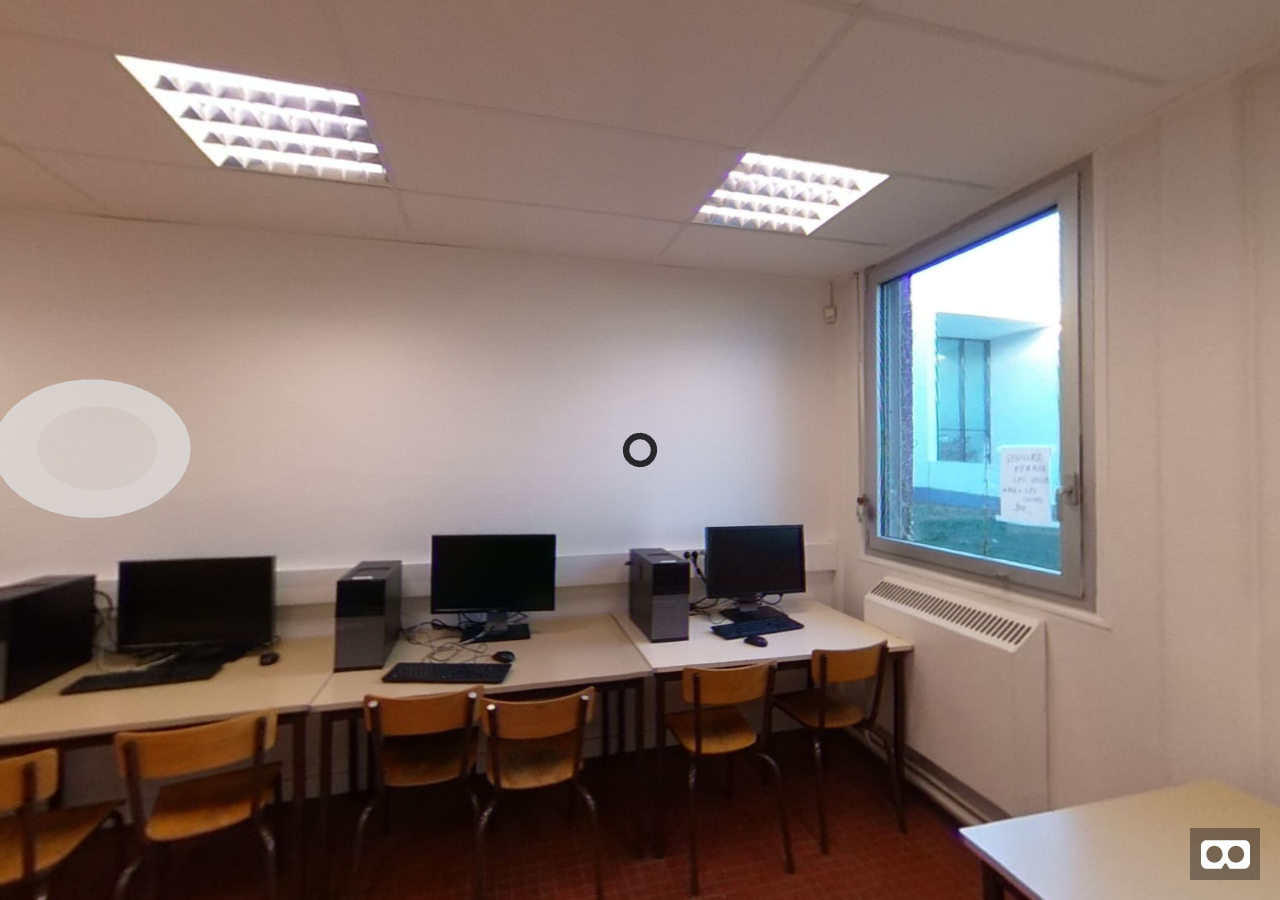
==== AframeTourCreator/visite/download/index.html @ 844b749a "merge ok" ====
<html class="a-html"><head>
	<meta charset="utf-8">
	<title>Visite</title>
    <script src="latotale.js"></script>
    <script src="360tour.js"></script>   
</head>
<body class="a-body">
	<a-scene class="fullscreen" inspector="" keyboard-shortcuts="" screenshot="" vr-mode-ui="">
		<a-assets>
			<script id="template" type="text/html">
				<a-entity 
				template="src: #templateArrow"
				rotation="${childrotation}"
				material="color: #5a92ae"
				move="on: click; target: ${target}"
				animation__scale="property: scale; from: 1 1 1; to: 1.25 1.25 2; loop: true; dur: 1250; dir: alternate; startEvents: mouseenter; pauseEvents: mouseleave"
				animation__scaleReturn="property: scale; to: 1 1 1; dur: 500; easing: easeOutElastic; startEvents: mouseleave"
				>
				</a-entity>
			</script>
			<script id="templateArrow" type="text/html">
				<a-entity scale="0.5 0.5 0.5""
					>
					<a-entity
						geometry="primitive: cylinder; radius: 0.5; height: 2"
						material="transparent: true; opacity: 0.6; color: white"
						rotation="90 0 0"
					>
					</a-entity>
					<a-entity
						geometry="primitive: cone; height: 2"
						material="transparent: true; opacity: 0.75; color: white"
						position="0 0 -2"
						rotation="-90 0 0"
					>
					</a-entity>
				</a-entity>
			</script>
			<script id="templateMap" type="text/html">
				<a-entity 
				geometry="primitive: plane; height: 1; width: 1" 
				material="color: #202020"
				move="on: click; target: ${target}"
				look-at="#camera"
				text="align: center; wrapCount: 10; value: ${target}"
			    animation__scale="property: scale; from: 1 1 1; to: 1.5 1.5 1; dur: 750; dir: alternate; easing: easeInOutElastic; startEvents: mouseenter; pauseEvents: mouseleave"animation__scaleReturn="property: scale; to: 1 1 1; dur: 500; easing: easeOutElastic; startEvents: mouseleave"
				>
				</a-entity>
			</script>
			<script id="templateMapIcon" type="text/html">
				<a-entity
					display-label="${target}"
					geometry="primitive: sphere; radius: 0.5" 
					material="color: #202020"
					position="0 0 -3"
					animation__scale="property: scale; from: 1 1 1; to: 1.5 1.5 1.5; dur: 750; dir: alternate; easing: easeInOutElastic; startEvents: mouseenter; pauseEvents: mouseleave"
					animation__scaleReturn="property: scale; to: 1 1 1; dur: 500; easing: easeOutElastic; startEvents: mouseleave"
				>
				</a-entity>
				<a-entity
					display-label="${target}"
					geometry="primitive: sphere; radius: 1"
					material="color: #5a92ae"
					movetothismap="on: click; target: ${target}"
					animation__scale="property: scale; from: 1 1 1; to: 1.5 1.5 1.5; dur: 750; dir: alternate; easing: easeInOutElastic; startEvents: mouseenter; pauseEvents: mouseleave"
					animation__scaleReturn="property: scale; to: 1 1 1; dur: 500; easing: easeOutElastic; startEvents: mouseleave"
				>
				</a-entity>
			</script>
			<script id="templateHud" type="text/html">
					<a-entity 
					geometry="primitive: plane; width: 2; height: 1" material="color: #202020"
					text="align: center; wrapCount: 20; value: ${text}"
					look-at="#camera"
					>
					</a-entity>
				</script>
		</a-assets>
		<a-entity id="A12" class="piece" sourceimage="imgs/A12.JPG" description="A12" visible="false" default="">			
			<a-entity template="src:#template" data-target="A18" position="-4.982034726094146 0.06000288016589769 -0.4234737158219247" data-childrotation ="0 85.14152835644038 0"></a-entity>
			<a-entity template="src:#template" data-target="A19" position="-3.544720810093462 0.0100000133333546 -3.5263230677988586" data-childrotation ="0 45.14907425630887 0"></a-entity>
		</a-entity>
		<a-entity id="A18" class="piece" sourceimage="imgs/A18.JPG" description="A18" visible="false" >		</a-entity>
		<a-entity id="A19" class="piece" sourceimage="imgs/A19.JPG" description="A19" visible="false" >		</a-entity>
		<a-entity id="A21" class="piece" sourceimage="imgs/A21.JPG" description="A21" visible="false" >		</a-entity>
		<a-entity id="A22" class="piece" sourceimage="imgs/A22.JPG" description="A22" visible="false" >		</a-entity>
		<a-entity id="A23" class="piece" sourceimage="imgs/A23.JPG" description="A23" visible="false" >		</a-entity>
		<a-entity id="B10" class="piece" sourceimage="imgs/B10.JPG" description="B10" visible="false" >		</a-entity>
		<a-entity id="B12" class="piece" sourceimage="imgs/B12.JPG" description="B12" visible="false" >		</a-entity>
		<a-entity id="B14" class="piece" sourceimage="imgs/B14.JPG" description="B14" visible="false" >		</a-entity>
		<a-entity id="B17" class="piece" sourceimage="imgs/B17.JPG" description="B17" visible="false" >		</a-entity>
		<a-entity id="B18" class="piece" sourceimage="imgs/B18.JPG" description="B18" visible="false" >		</a-entity>
		<a-entity id="B19" class="piece" sourceimage="imgs/B19.JPG" description="B19" visible="false" >		</a-entity>
		<a-entity id="B20" class="piece" sourceimage="imgs/B20.JPG" description="B20" visible="false" >		</a-entity>
		<a-entity id="B21" class="piece" sourceimage="imgs/B21.JPG" description="B21" visible="false" >		</a-entity>
		<a-entity id="B22" class="piece" sourceimage="imgs/B22.JPG" description="B22" visible="false" >		</a-entity>
		<a-entity id="B23" class="piece" sourceimage="imgs/B23.JPG" description="B23" visible="false" >		</a-entity>
		<a-entity id="coinGauche" class="piece" sourceimage="imgs/coinGauche.JPG" description="coinGauche" visible="false" >		</a-entity>
		<a-entity id="couloirA12" class="piece" sourceimage="imgs/couloirA12.JPG" description="couloirA12" visible="false" >		</a-entity>
		<a-entity id="couloirA18A19" class="piece" sourceimage="imgs/couloirA18A19.JPG" description="couloirA18A19" visible="false" >		</a-entity>
		<a-entity id="couloirA21A22" class="piece" sourceimage="imgs/couloirA21A22.JPG" description="couloirA21A22" visible="false" >		</a-entity>
		<a-entity id="couloirA23" class="piece" sourceimage="imgs/couloirA23.JPG" description="couloirA23" visible="false" >		</a-entity>
		<a-entity id="couloirB12" class="piece" sourceimage="imgs/couloirB12.JPG" description="couloirB12" visible="false" >		</a-entity>
		<a-entity id="couloirB14B17" class="piece" sourceimage="imgs/couloirB14B17.JPG" description="couloirB14B17" visible="false" >		</a-entity>
		<a-entity id="couloirB18B19" class="piece" sourceimage="imgs/couloirB18B19.JPG" description="couloirB18B19" visible="false" >		</a-entity>
		<a-entity id="couloirB20B21B22B23" class="piece" sourceimage="imgs/couloirB20B21B22B23.JPG" description="couloirB20B21B22B23" visible="false" >		</a-entity>
		<a-entity id="croisementChemin" class="piece" sourceimage="imgs/croisementChemin.JPG" description="croisementChemin" visible="false" >		</a-entity>
		<a-entity id="escalierGaucheA" class="piece" sourceimage="imgs/escalierGaucheA.JPG" description="escalierGaucheA" visible="false" >		</a-entity>
		<a-entity id="escalierGaucheB" class="piece" sourceimage="imgs/escalierGaucheB.JPG" description="escalierGaucheB" visible="false" >		</a-entity>
		<a-entity id="escalierMilieuA" class="piece" sourceimage="imgs/escalierMilieuA.JPG" description="escalierMilieuA" visible="false" >		</a-entity>
		<a-entity id="escalierMilieuB" class="piece" sourceimage="imgs/escalierMilieuB.JPG" description="escalierMilieuB" visible="false" >		</a-entity>
		<a-entity id="exterieurGauche" class="piece" sourceimage="imgs/exterieurGauche.JPG" description="exterieurGauche" visible="false" >		</a-entity>
		<a-entity id="exterieurMilieu" class="piece" sourceimage="imgs/exterieurMilieu.JPG" description="exterieurMilieu" visible="false" >		</a-entity>
		<a-entity id="gaucheA" class="piece" sourceimage="imgs/gaucheA.JPG" description="gaucheA" visible="false" >		</a-entity>
		<a-entity id="gaucheB" class="piece" sourceimage="imgs/gaucheB.JPG" description="gaucheB" visible="false" >		</a-entity>
		<a-entity id="milieuA" class="piece" sourceimage="imgs/milieuA.JPG" description="milieuA" visible="false" >		</a-entity>
		<a-entity id="milieuB" class="piece" sourceimage="imgs/milieuB.JPG" description="milieuB" visible="false" >		</a-entity>
		<a-entity id="secretariat" class="piece" sourceimage="imgs/secretariat.JPG" description="secretariat" visible="false" >		</a-entity>
		<a-entity id="map1" class="piece map" sourceimage="imgs/map1.jpg" visible="false" defaultmap>			
			<a-entity template="src:#templateMap" data-target="A18" position="-1.8303518186606613 2.4104018376022145 -5.714001419314281"></a-entity>
		</a-entity>
		<a-entity id="map2" class="piece map" sourceimage="imgs/map2.jpg" visible="false" >		</a-entity>


		<a-entity id="mapButton" geometry="primitive: plane; width: 1; height: 1" material="src: imgs/map_icon.png" position="0 -2 0" text="align: center; wrapCount: 20" look-at="#camera" animation__scale="property: scale; from: 1 1 1; to: 1.5 1.5 1; dur: 750; dir: alternate; easing: easeInOutElastic; startEvents: mouseenter; pauseEvents: mouseleave" animation__scalereturn="property: scale; to: 1 1 1; dur: 500; easing: easeOutElastic; startEvents: mouseleave" movetomap="on: click">
		</a-entity>

		<a-entity id="cameraRotation">
			<a-entity id="camera" camera="" look-controls="">
				<a-cursor class="cursor active" scale="2 2 2" color="black" event-set__1="_event: mouseenter; color: springgreen" event-set__2="_event: mouseleave; color: black" fuse-timeout="2500" animation__scale="property: scale; from: 2 2 2; to: 0.1 0.1 0.1; dur: 2500; easing: easeInCubic; startEvents: fusing; pauseEvents: mouseleave" animation__scalereturn="property: scale; to: 2 2 2; dur: 500; easing: easeOutElastic; startEvents: mouseleave"></a-cursor>
			</a-entity>
		</a-entity>

		<a-entity class="cursor" laser-controls="hand: right" daydream-controls="" gearvr-controls="" oculus-touch-controls="" vive-controls="" windows-motion-controls="">
        </a-entity>
		<a-sky id="background"></a-sky>
	</a-scene>

</body></html>
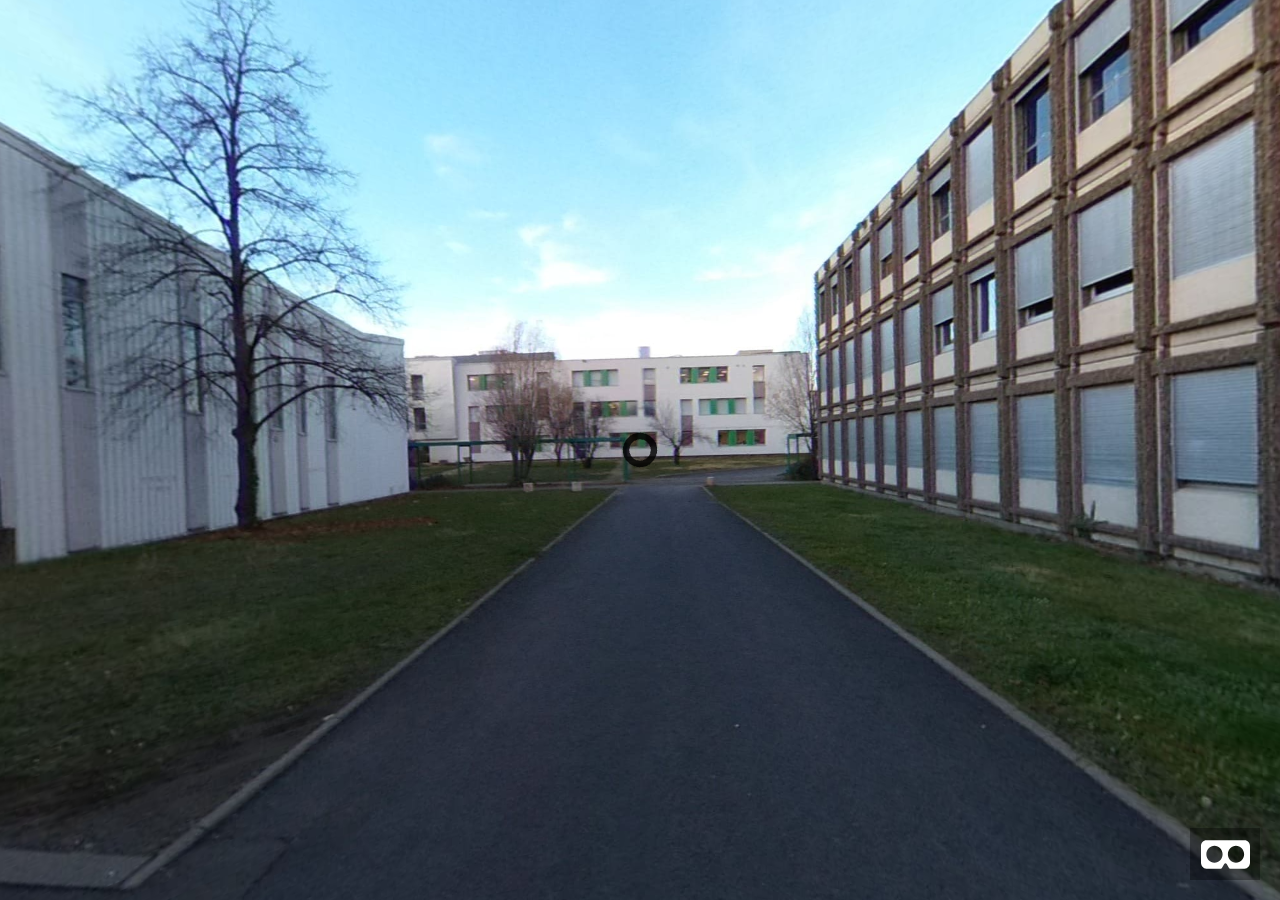
==== commit b67798c3: "tour fini" ====
--- a/AframeTourCreator/visite/download/index.html
+++ b/AframeTourCreator/visite/download/index.html
@@ -1,139 +1,106 @@
-<html class="a-html"><head>
-	<meta charset="utf-8">
-	<title>Visite</title>
-    <script src="latotale.js"></script>
-    <script src="360tour.js"></script>   
-</head>
-<body class="a-body">
-	<a-scene class="fullscreen" inspector="" keyboard-shortcuts="" screenshot="" vr-mode-ui="">
-		<a-assets>
-			<script id="template" type="text/html">
-				<a-entity 
-				template="src: #templateArrow"
-				rotation="${childrotation}"
-				material="color: #5a92ae"
-				move="on: click; target: ${target}"
-				animation__scale="property: scale; from: 1 1 1; to: 1.25 1.25 2; loop: true; dur: 1250; dir: alternate; startEvents: mouseenter; pauseEvents: mouseleave"
-				animation__scaleReturn="property: scale; to: 1 1 1; dur: 500; easing: easeOutElastic; startEvents: mouseleave"
-				>
-				</a-entity>
-			</script>
-			<script id="templateArrow" type="text/html">
-				<a-entity scale="0.5 0.5 0.5""
-					>
-					<a-entity
-						geometry="primitive: cylinder; radius: 0.5; height: 2"
-						material="transparent: true; opacity: 0.6; color: white"
-						rotation="90 0 0"
-					>
-					</a-entity>
-					<a-entity
-						geometry="primitive: cone; height: 2"
-						material="transparent: true; opacity: 0.75; color: white"
-						position="0 0 -2"
-						rotation="-90 0 0"
-					>
-					</a-entity>
-				</a-entity>
-			</script>
-			<script id="templateMap" type="text/html">
-				<a-entity 
-				geometry="primitive: plane; height: 1; width: 1" 
-				material="color: #202020"
-				move="on: click; target: ${target}"
-				look-at="#camera"
-				text="align: center; wrapCount: 10; value: ${target}"
-			    animation__scale="property: scale; from: 1 1 1; to: 1.5 1.5 1; dur: 750; dir: alternate; easing: easeInOutElastic; startEvents: mouseenter; pauseEvents: mouseleave"animation__scaleReturn="property: scale; to: 1 1 1; dur: 500; easing: easeOutElastic; startEvents: mouseleave"
-				>
-				</a-entity>
-			</script>
-			<script id="templateMapIcon" type="text/html">
-				<a-entity
-					display-label="${target}"
-					geometry="primitive: sphere; radius: 0.5" 
-					material="color: #202020"
-					position="0 0 -3"
-					animation__scale="property: scale; from: 1 1 1; to: 1.5 1.5 1.5; dur: 750; dir: alternate; easing: easeInOutElastic; startEvents: mouseenter; pauseEvents: mouseleave"
-					animation__scaleReturn="property: scale; to: 1 1 1; dur: 500; easing: easeOutElastic; startEvents: mouseleave"
-				>
-				</a-entity>
-				<a-entity
-					display-label="${target}"
-					geometry="primitive: sphere; radius: 1"
-					material="color: #5a92ae"
-					movetothismap="on: click; target: ${target}"
-					animation__scale="property: scale; from: 1 1 1; to: 1.5 1.5 1.5; dur: 750; dir: alternate; easing: easeInOutElastic; startEvents: mouseenter; pauseEvents: mouseleave"
-					animation__scaleReturn="property: scale; to: 1 1 1; dur: 500; easing: easeOutElastic; startEvents: mouseleave"
-				>
-				</a-entity>
-			</script>
-			<script id="templateHud" type="text/html">
-					<a-entity 
-					geometry="primitive: plane; width: 2; height: 1" material="color: #202020"
-					text="align: center; wrapCount: 20; value: ${text}"
-					look-at="#camera"
-					>
-					</a-entity>
-				</script>
-		</a-assets>
-		<a-entity id="A12" class="piece" sourceimage="imgs/A12.JPG" description="A12" visible="false" default="">			
-			<a-entity template="src:#template" data-target="A18" position="-4.982034726094146 0.06000288016589769 -0.4234737158219247" data-childrotation ="0 85.14152835644038 0"></a-entity>
-			<a-entity template="src:#template" data-target="A19" position="-3.544720810093462 0.0100000133333546 -3.5263230677988586" data-childrotation ="0 45.14907425630887 0"></a-entity>
-		</a-entity>
-		<a-entity id="A18" class="piece" sourceimage="imgs/A18.JPG" description="A18" visible="false" >		</a-entity>
-		<a-entity id="A19" class="piece" sourceimage="imgs/A19.JPG" description="A19" visible="false" >		</a-entity>
-		<a-entity id="A21" class="piece" sourceimage="imgs/A21.JPG" description="A21" visible="false" >		</a-entity>
-		<a-entity id="A22" class="piece" sourceimage="imgs/A22.JPG" description="A22" visible="false" >		</a-entity>
-		<a-entity id="A23" class="piece" sourceimage="imgs/A23.JPG" description="A23" visible="false" >		</a-entity>
-		<a-entity id="B10" class="piece" sourceimage="imgs/B10.JPG" description="B10" visible="false" >		</a-entity>
-		<a-entity id="B12" class="piece" sourceimage="imgs/B12.JPG" description="B12" visible="false" >		</a-entity>
-		<a-entity id="B14" class="piece" sourceimage="imgs/B14.JPG" description="B14" visible="false" >		</a-entity>
-		<a-entity id="B17" class="piece" sourceimage="imgs/B17.JPG" description="B17" visible="false" >		</a-entity>
-		<a-entity id="B18" class="piece" sourceimage="imgs/B18.JPG" description="B18" visible="false" >		</a-entity>
-		<a-entity id="B19" class="piece" sourceimage="imgs/B19.JPG" description="B19" visible="false" >		</a-entity>
-		<a-entity id="B20" class="piece" sourceimage="imgs/B20.JPG" description="B20" visible="false" >		</a-entity>
-		<a-entity id="B21" class="piece" sourceimage="imgs/B21.JPG" description="B21" visible="false" >		</a-entity>
-		<a-entity id="B22" class="piece" sourceimage="imgs/B22.JPG" description="B22" visible="false" >		</a-entity>
-		<a-entity id="B23" class="piece" sourceimage="imgs/B23.JPG" description="B23" visible="false" >		</a-entity>
-		<a-entity id="coinGauche" class="piece" sourceimage="imgs/coinGauche.JPG" description="coinGauche" visible="false" >		</a-entity>
-		<a-entity id="couloirA12" class="piece" sourceimage="imgs/couloirA12.JPG" description="couloirA12" visible="false" >		</a-entity>
-		<a-entity id="couloirA18A19" class="piece" sourceimage="imgs/couloirA18A19.JPG" description="couloirA18A19" visible="false" >		</a-entity>
-		<a-entity id="couloirA21A22" class="piece" sourceimage="imgs/couloirA21A22.JPG" description="couloirA21A22" visible="false" >		</a-entity>
-		<a-entity id="couloirA23" class="piece" sourceimage="imgs/couloirA23.JPG" description="couloirA23" visible="false" >		</a-entity>
-		<a-entity id="couloirB12" class="piece" sourceimage="imgs/couloirB12.JPG" description="couloirB12" visible="false" >		</a-entity>
-		<a-entity id="couloirB14B17" class="piece" sourceimage="imgs/couloirB14B17.JPG" description="couloirB14B17" visible="false" >		</a-entity>
-		<a-entity id="couloirB18B19" class="piece" sourceimage="imgs/couloirB18B19.JPG" description="couloirB18B19" visible="false" >		</a-entity>
-		<a-entity id="couloirB20B21B22B23" class="piece" sourceimage="imgs/couloirB20B21B22B23.JPG" description="couloirB20B21B22B23" visible="false" >		</a-entity>
-		<a-entity id="croisementChemin" class="piece" sourceimage="imgs/croisementChemin.JPG" description="croisementChemin" visible="false" >		</a-entity>
-		<a-entity id="escalierGaucheA" class="piece" sourceimage="imgs/escalierGaucheA.JPG" description="escalierGaucheA" visible="false" >		</a-entity>
-		<a-entity id="escalierGaucheB" class="piece" sourceimage="imgs/escalierGaucheB.JPG" description="escalierGaucheB" visible="false" >		</a-entity>
-		<a-entity id="escalierMilieuA" class="piece" sourceimage="imgs/escalierMilieuA.JPG" description="escalierMilieuA" visible="false" >		</a-entity>
-		<a-entity id="escalierMilieuB" class="piece" sourceimage="imgs/escalierMilieuB.JPG" description="escalierMilieuB" visible="false" >		</a-entity>
-		<a-entity id="exterieurGauche" class="piece" sourceimage="imgs/exterieurGauche.JPG" description="exterieurGauche" visible="false" >		</a-entity>
-		<a-entity id="exterieurMilieu" class="piece" sourceimage="imgs/exterieurMilieu.JPG" description="exterieurMilieu" visible="false" >		</a-entity>
-		<a-entity id="gaucheA" class="piece" sourceimage="imgs/gaucheA.JPG" description="gaucheA" visible="false" >		</a-entity>
-		<a-entity id="gaucheB" class="piece" sourceimage="imgs/gaucheB.JPG" description="gaucheB" visible="false" >		</a-entity>
-		<a-entity id="milieuA" class="piece" sourceimage="imgs/milieuA.JPG" description="milieuA" visible="false" >		</a-entity>
-		<a-entity id="milieuB" class="piece" sourceimage="imgs/milieuB.JPG" description="milieuB" visible="false" >		</a-entity>
-		<a-entity id="secretariat" class="piece" sourceimage="imgs/secretariat.JPG" description="secretariat" visible="false" >		</a-entity>
-		<a-entity id="map1" class="piece map" sourceimage="imgs/map1.jpg" visible="false" defaultmap>			
-			<a-entity template="src:#templateMap" data-target="A18" position="-1.8303518186606613 2.4104018376022145 -5.714001419314281"></a-entity>
-		</a-entity>
-		<a-entity id="map2" class="piece map" sourceimage="imgs/map2.jpg" visible="false" >		</a-entity>
-
-
-		<a-entity id="mapButton" geometry="primitive: plane; width: 1; height: 1" material="src: imgs/map_icon.png" position="0 -2 0" text="align: center; wrapCount: 20" look-at="#camera" animation__scale="property: scale; from: 1 1 1; to: 1.5 1.5 1; dur: 750; dir: alternate; easing: easeInOutElastic; startEvents: mouseenter; pauseEvents: mouseleave" animation__scalereturn="property: scale; to: 1 1 1; dur: 500; easing: easeOutElastic; startEvents: mouseleave" movetomap="on: click">
-		</a-entity>
-
-		<a-entity id="cameraRotation">
-			<a-entity id="camera" camera="" look-controls="">
-				<a-cursor class="cursor active" scale="2 2 2" color="black" event-set__1="_event: mouseenter; color: springgreen" event-set__2="_event: mouseleave; color: black" fuse-timeout="2500" animation__scale="property: scale; from: 2 2 2; to: 0.1 0.1 0.1; dur: 2500; easing: easeInCubic; startEvents: fusing; pauseEvents: mouseleave" animation__scalereturn="property: scale; to: 2 2 2; dur: 500; easing: easeOutElastic; startEvents: mouseleave"></a-cursor>
-			</a-entity>
-		</a-entity>
-
-		<a-entity class="cursor" laser-controls="hand: right" daydream-controls="" gearvr-controls="" oculus-touch-controls="" vive-controls="" windows-motion-controls="">
-        </a-entity>
-		<a-sky id="background"></a-sky>
-	</a-scene>
-
-</body></html>
+<html class="a-html"><head>
+	<meta charset="utf-8">
+	<title>Visite</title>
+    <script src="latotale.js"></script>
+    <script src="360tour.js"></script>   
+</head>
+<body class="a-body">
+	<a-scene class="fullscreen" inspector="" keyboard-shortcuts="" screenshot="" vr-mode-ui="">
+		<a-assets>
+			<script id="template" type="text/html">
+				<a-entity 
+				template="src: #templateArrow"
+				rotation="${childrotation}"
+				material="color: #5a92ae"
+				move="on: click; target: ${target}"
+				animation__scale="property: scale; from: 1 1 1; to: 1.25 1.25 2; loop: true; dur: 1250; dir: alternate; startEvents: mouseenter; pauseEvents: mouseleave"
+				animation__scaleReturn="property: scale; to: 1 1 1; dur: 500; easing: easeOutElastic; startEvents: mouseleave"
+				>
+				</a-entity>
+			</script>
+			<script id="templateArrow" type="text/html">
+				<a-entity scale="0.5 0.5 0.5""
+					>
+					<a-entity
+						geometry="primitive: cylinder; radius: 0.5; height: 2"
+						material="transparent: true; opacity: 0.6; color: white"
+						rotation="90 0 0"
+					>
+					</a-entity>
+					<a-entity
+						geometry="primitive: cone; height: 2"
+						material="transparent: true; opacity: 0.75; color: white"
+						position="0 0 -2"
+						rotation="-90 0 0"
+					>
+					</a-entity>
+				</a-entity>
+			</script>
+			<script id="templateMap" type="text/html">
+				<a-entity 
+				geometry="primitive: plane; height: 1; width: 1" 
+				material="color: #202020"
+				move="on: click; target: ${target}"
+				look-at="#camera"
+				text="align: center; wrapCount: 10; value: ${target}"
+			    animation__scale="property: scale; from: 1 1 1; to: 1.5 1.5 1; dur: 750; dir: alternate; easing: easeInOutElastic; startEvents: mouseenter; pauseEvents: mouseleave"animation__scaleReturn="property: scale; to: 1 1 1; dur: 500; easing: easeOutElastic; startEvents: mouseleave"
+				>
+				</a-entity>
+			</script>
+			<script id="templateMapIcon" type="text/html">
+				<a-entity
+					display-label="${target}"
+					geometry="primitive: sphere; radius: 0.5" 
+					material="color: #202020"
+					position="0 0 -3"
+					animation__scale="property: scale; from: 1 1 1; to: 1.5 1.5 1.5; dur: 750; dir: alternate; easing: easeInOutElastic; startEvents: mouseenter; pauseEvents: mouseleave"
+					animation__scaleReturn="property: scale; to: 1 1 1; dur: 500; easing: easeOutElastic; startEvents: mouseleave"
+				>
+				</a-entity>
+				<a-entity
+					display-label="${target}"
+					geometry="primitive: sphere; radius: 1"
+					material="color: #5a92ae"
+					movetothismap="on: click; target: ${target}"
+					animation__scale="property: scale; from: 1 1 1; to: 1.5 1.5 1.5; dur: 750; dir: alternate; easing: easeInOutElastic; startEvents: mouseenter; pauseEvents: mouseleave"
+					animation__scaleReturn="property: scale; to: 1 1 1; dur: 500; easing: easeOutElastic; startEvents: mouseleave"
+				>
+				</a-entity>
+			</script>
+			<script id="templateHud" type="text/html">
+					<a-entity 
+					geometry="primitive: plane; width: 2; height: 1" material="color: #202020"
+					text="align: center; wrapCount: 20; value: ${text}"
+					look-at="#camera"
+					>
+					</a-entity>
+				</script>
+		</a-assets>+		<a-entity id="croisementChemin" class="piece" sourceimage="imgs/croisementChemin.JPG" description="croisementChemin" visible="false" default>		</a-entity>+		<a-entity id="escalierGaucheA" class="piece" sourceimage="imgs/escalierGaucheA.JPG" description="escalierGaucheA" visible="false" >		</a-entity>+		<a-entity id="escalierGaucheB" class="piece" sourceimage="imgs/escalierGaucheB.JPG" description="escalierGaucheB" visible="false" >		</a-entity>+		<a-entity id="escalierMilieuA" class="piece" sourceimage="imgs/escalierMilieuA.JPG" description="escalierMilieuA" visible="false" >		</a-entity>+		<a-entity id="escalierMilieuB" class="piece" sourceimage="imgs/escalierMilieuB.JPG" description="escalierMilieuB" visible="false" >		</a-entity>+		<a-entity id="exterieurGauche" class="piece" sourceimage="imgs/exterieurGauche.JPG" description="exterieurGauche" visible="false" >		</a-entity>+		<a-entity id="exterieurMilieu" class="piece" sourceimage="imgs/exterieurMilieu.JPG" description="exterieurMilieu" visible="false" >		</a-entity>+		<a-entity id="gaucheA" class="piece" sourceimage="imgs/gaucheA.JPG" description="gaucheA" visible="false" >		</a-entity>+		<a-entity id="gaucheB" class="piece" sourceimage="imgs/gaucheB.JPG" description="gaucheB" visible="false" >		</a-entity>+		<a-entity id="map1" class="piece map" sourceimage="imgs/map1.jpg" visible="false" defaultmap>		</a-entity>+		<a-entity id="map2" class="piece map" sourceimage="imgs/map2.jpg" visible="false" >		</a-entity>+
+
+		<a-entity id="mapButton" geometry="primitive: plane; width: 1; height: 1" material="src: imgs/map_icon.png" position="0 -2 0" text="align: center; wrapCount: 20" look-at="#camera" animation__scale="property: scale; from: 1 1 1; to: 1.5 1.5 1; dur: 750; dir: alternate; easing: easeInOutElastic; startEvents: mouseenter; pauseEvents: mouseleave" animation__scalereturn="property: scale; to: 1 1 1; dur: 500; easing: easeOutElastic; startEvents: mouseleave" movetomap="on: click">
+		</a-entity>
+
+		<a-entity id="cameraRotation">
+			<a-entity id="camera" camera="" look-controls="">
+				<a-cursor class="cursor active" scale="2 2 2" color="black" event-set__1="_event: mouseenter; color: springgreen" event-set__2="_event: mouseleave; color: black" fuse-timeout="2500" animation__scale="property: scale; from: 2 2 2; to: 0.1 0.1 0.1; dur: 2500; easing: easeInCubic; startEvents: fusing; pauseEvents: mouseleave" animation__scalereturn="property: scale; to: 2 2 2; dur: 500; easing: easeOutElastic; startEvents: mouseleave"></a-cursor>
+			</a-entity>
+		</a-entity>
+
+		<a-entity class="cursor" laser-controls="hand: right" daydream-controls="" gearvr-controls="" oculus-touch-controls="" vive-controls="" windows-motion-controls="">
+        </a-entity>
+		<a-sky id="background"></a-sky>
+	</a-scene>
+
+</body></html>
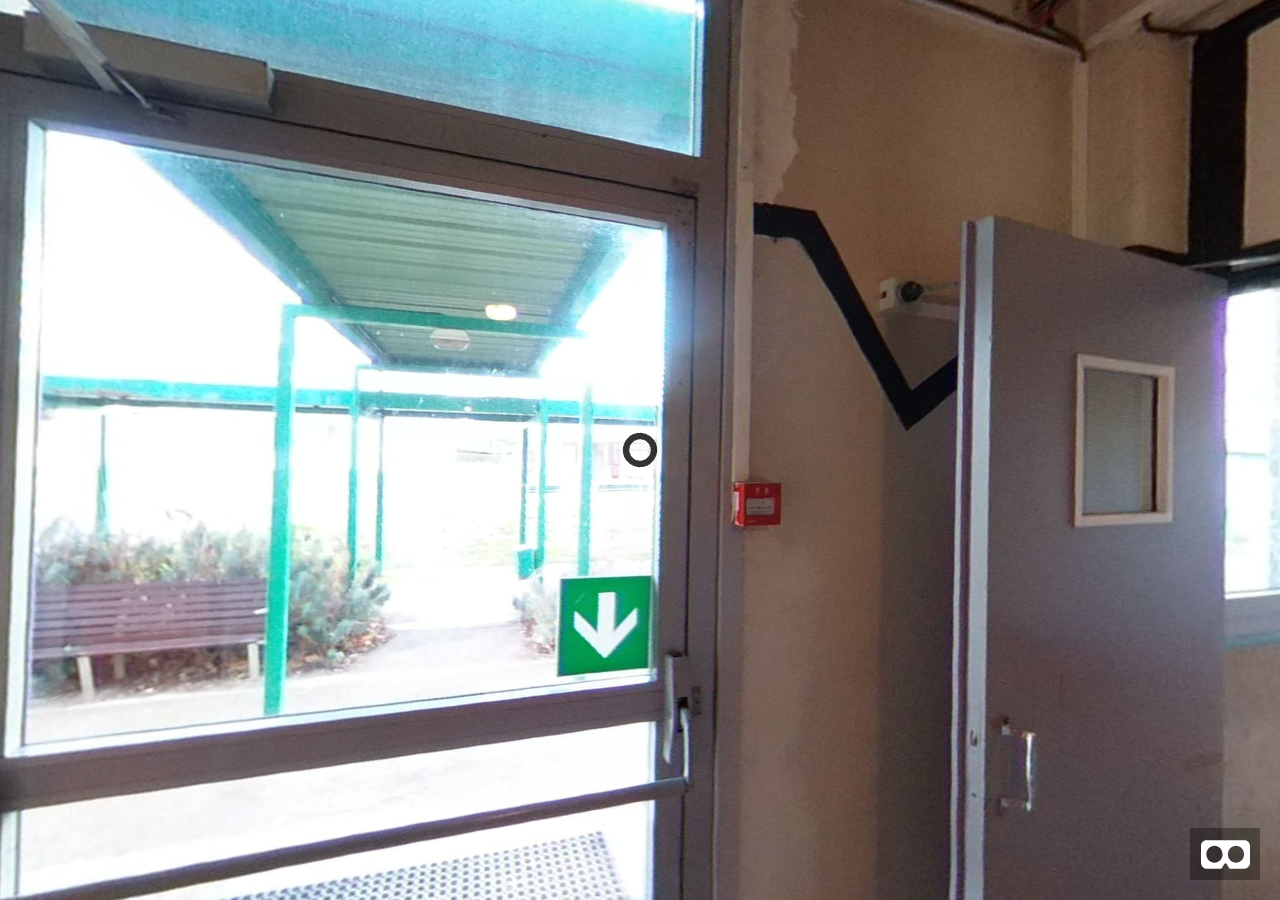
==== commit 8dbdffcb: "tour OK" ====
--- a/AframeTourCreator/visite/download/index.html
+++ b/AframeTourCreator/visite/download/index.html
@@ -1,106 +1,110 @@
-<html class="a-html"><head>
-	<meta charset="utf-8">
-	<title>Visite</title>
-    <script src="latotale.js"></script>
-    <script src="360tour.js"></script>   
-</head>
-<body class="a-body">
-	<a-scene class="fullscreen" inspector="" keyboard-shortcuts="" screenshot="" vr-mode-ui="">
-		<a-assets>
-			<script id="template" type="text/html">
-				<a-entity 
-				template="src: #templateArrow"
-				rotation="${childrotation}"
-				material="color: #5a92ae"
-				move="on: click; target: ${target}"
-				animation__scale="property: scale; from: 1 1 1; to: 1.25 1.25 2; loop: true; dur: 1250; dir: alternate; startEvents: mouseenter; pauseEvents: mouseleave"
-				animation__scaleReturn="property: scale; to: 1 1 1; dur: 500; easing: easeOutElastic; startEvents: mouseleave"
-				>
-				</a-entity>
-			</script>
-			<script id="templateArrow" type="text/html">
-				<a-entity scale="0.5 0.5 0.5""
-					>
-					<a-entity
-						geometry="primitive: cylinder; radius: 0.5; height: 2"
-						material="transparent: true; opacity: 0.6; color: white"
-						rotation="90 0 0"
-					>
-					</a-entity>
-					<a-entity
-						geometry="primitive: cone; height: 2"
-						material="transparent: true; opacity: 0.75; color: white"
-						position="0 0 -2"
-						rotation="-90 0 0"
-					>
-					</a-entity>
-				</a-entity>
-			</script>
-			<script id="templateMap" type="text/html">
-				<a-entity 
-				geometry="primitive: plane; height: 1; width: 1" 
-				material="color: #202020"
-				move="on: click; target: ${target}"
-				look-at="#camera"
-				text="align: center; wrapCount: 10; value: ${target}"
-			    animation__scale="property: scale; from: 1 1 1; to: 1.5 1.5 1; dur: 750; dir: alternate; easing: easeInOutElastic; startEvents: mouseenter; pauseEvents: mouseleave"animation__scaleReturn="property: scale; to: 1 1 1; dur: 500; easing: easeOutElastic; startEvents: mouseleave"
-				>
-				</a-entity>
-			</script>
-			<script id="templateMapIcon" type="text/html">
-				<a-entity
-					display-label="${target}"
-					geometry="primitive: sphere; radius: 0.5" 
-					material="color: #202020"
-					position="0 0 -3"
-					animation__scale="property: scale; from: 1 1 1; to: 1.5 1.5 1.5; dur: 750; dir: alternate; easing: easeInOutElastic; startEvents: mouseenter; pauseEvents: mouseleave"
-					animation__scaleReturn="property: scale; to: 1 1 1; dur: 500; easing: easeOutElastic; startEvents: mouseleave"
-				>
-				</a-entity>
-				<a-entity
-					display-label="${target}"
-					geometry="primitive: sphere; radius: 1"
-					material="color: #5a92ae"
-					movetothismap="on: click; target: ${target}"
-					animation__scale="property: scale; from: 1 1 1; to: 1.5 1.5 1.5; dur: 750; dir: alternate; easing: easeInOutElastic; startEvents: mouseenter; pauseEvents: mouseleave"
-					animation__scaleReturn="property: scale; to: 1 1 1; dur: 500; easing: easeOutElastic; startEvents: mouseleave"
-				>
-				</a-entity>
-			</script>
-			<script id="templateHud" type="text/html">
-					<a-entity 
-					geometry="primitive: plane; width: 2; height: 1" material="color: #202020"
-					text="align: center; wrapCount: 20; value: ${text}"
-					look-at="#camera"
-					>
-					</a-entity>
-				</script>
-		</a-assets>-		<a-entity id="croisementChemin" class="piece" sourceimage="imgs/croisementChemin.JPG" description="croisementChemin" visible="false" default>		</a-entity>-		<a-entity id="escalierGaucheA" class="piece" sourceimage="imgs/escalierGaucheA.JPG" description="escalierGaucheA" visible="false" >		</a-entity>-		<a-entity id="escalierGaucheB" class="piece" sourceimage="imgs/escalierGaucheB.JPG" description="escalierGaucheB" visible="false" >		</a-entity>-		<a-entity id="escalierMilieuA" class="piece" sourceimage="imgs/escalierMilieuA.JPG" description="escalierMilieuA" visible="false" >		</a-entity>-		<a-entity id="escalierMilieuB" class="piece" sourceimage="imgs/escalierMilieuB.JPG" description="escalierMilieuB" visible="false" >		</a-entity>-		<a-entity id="exterieurGauche" class="piece" sourceimage="imgs/exterieurGauche.JPG" description="exterieurGauche" visible="false" >		</a-entity>-		<a-entity id="exterieurMilieu" class="piece" sourceimage="imgs/exterieurMilieu.JPG" description="exterieurMilieu" visible="false" >		</a-entity>-		<a-entity id="gaucheA" class="piece" sourceimage="imgs/gaucheA.JPG" description="gaucheA" visible="false" >		</a-entity>-		<a-entity id="gaucheB" class="piece" sourceimage="imgs/gaucheB.JPG" description="gaucheB" visible="false" >		</a-entity>-		<a-entity id="map1" class="piece map" sourceimage="imgs/map1.jpg" visible="false" defaultmap>		</a-entity>-		<a-entity id="map2" class="piece map" sourceimage="imgs/map2.jpg" visible="false" >		</a-entity>-
-
-		<a-entity id="mapButton" geometry="primitive: plane; width: 1; height: 1" material="src: imgs/map_icon.png" position="0 -2 0" text="align: center; wrapCount: 20" look-at="#camera" animation__scale="property: scale; from: 1 1 1; to: 1.5 1.5 1; dur: 750; dir: alternate; easing: easeInOutElastic; startEvents: mouseenter; pauseEvents: mouseleave" animation__scalereturn="property: scale; to: 1 1 1; dur: 500; easing: easeOutElastic; startEvents: mouseleave" movetomap="on: click">
-		</a-entity>
-
-		<a-entity id="cameraRotation">
-			<a-entity id="camera" camera="" look-controls="">
-				<a-cursor class="cursor active" scale="2 2 2" color="black" event-set__1="_event: mouseenter; color: springgreen" event-set__2="_event: mouseleave; color: black" fuse-timeout="2500" animation__scale="property: scale; from: 2 2 2; to: 0.1 0.1 0.1; dur: 2500; easing: easeInCubic; startEvents: fusing; pauseEvents: mouseleave" animation__scalereturn="property: scale; to: 2 2 2; dur: 500; easing: easeOutElastic; startEvents: mouseleave"></a-cursor>
-			</a-entity>
-		</a-entity>
-
-		<a-entity class="cursor" laser-controls="hand: right" daydream-controls="" gearvr-controls="" oculus-touch-controls="" vive-controls="" windows-motion-controls="">
-        </a-entity>
-		<a-sky id="background"></a-sky>
-	</a-scene>
-
-</body></html>
+<html class="a-html"><head>
+	<meta charset="utf-8">
+	<title>Visite</title>
+    <script src="js/latotale.js"></script>
+    <script src="js/360tour.js"></script>   
+</head>
+<body class="a-body">
+	<a-scene class="fullscreen" inspector="" keyboard-shortcuts="" screenshot="" vr-mode-ui="">
+		<a-assets>
+			<script id="template" type="text/html">
+				<a-entity 
+				template="src: #templateArrow"
+				rotation="${childrotation}"
+				material="color: #5a92ae"
+				move="on: click; target: ${target}"
+				animation__scale="property: scale; from: 1 1 1; to: 1.25 1.25 2; loop: true; dur: 1250; dir: alternate; startEvents: mouseenter; pauseEvents: mouseleave"
+				animation__scaleReturn="property: scale; to: 1 1 1; dur: 500; easing: easeOutElastic; startEvents: mouseleave"
+				>
+				</a-entity>
+			</script>
+			<script id="templateArrow" type="text/html">
+				<a-entity scale="0.5 0.5 0.5"
+					>
+					<a-entity
+						geometry="primitive: cylinder; radius: 0.5; height: 2"
+						material="transparent: true; opacity: 0.6; color: white"
+						rotation="90 0 0"
+					>
+					</a-entity>
+					<a-entity
+						geometry="primitive: cone; height: 2"
+						material="transparent: true; opacity: 0.75; color: white"
+						position="0 0 -2"
+						rotation="-90 0 0"
+					>
+					</a-entity>
+				</a-entity>
+			</script>
+			<script id="templateMap" type="text/html">
+				<a-entity 
+				geometry="primitive: plane; height: 1; width: 1" 
+				material="color: #202020"
+				move="on: click; target: ${target}"
+				look-at="#camera"
+				text="align: center; wrapCount: 10; value: ${target}"
+			    animation__scale="property: scale; from: 1 1 1; to: 1.5 1.5 1; dur: 750; dir: alternate; easing: easeInOutElastic; startEvents: mouseenter; pauseEvents: mouseleave"animation__scaleReturn="property: scale; to: 1 1 1; dur: 500; easing: easeOutElastic; startEvents: mouseleave"
+				>
+				</a-entity>
+			</script>
+			<script id="templateMapIcon" type="text/html">
+				<a-entity
+					display-label="${target}"
+					geometry="primitive: sphere; radius: 0.5" 
+					material="color: #202020"
+					position="0 0 -3"
+					animation__scale="property: scale; from: 1 1 1; to: 1.5 1.5 1.5; dur: 750; dir: alternate; easing: easeInOutElastic; startEvents: mouseenter; pauseEvents: mouseleave"
+					animation__scaleReturn="property: scale; to: 1 1 1; dur: 500; easing: easeOutElastic; startEvents: mouseleave"
+				>
+				</a-entity>
+				<a-entity
+					display-label="${target}"
+					geometry="primitive: sphere; radius: 1"
+					material="color: #5a92ae"
+					movetothismap="on: click; target: ${target}"
+					animation__scale="property: scale; from: 1 1 1; to: 1.5 1.5 1.5; dur: 750; dir: alternate; easing: easeInOutElastic; startEvents: mouseenter; pauseEvents: mouseleave"
+					animation__scaleReturn="property: scale; to: 1 1 1; dur: 500; easing: easeOutElastic; startEvents: mouseleave"
+				>
+				</a-entity>
+			</script>
+			<script id="templateHud" type="text/html">
+					<a-entity 
+					geometry="primitive: plane; width: 2; height: 1" material="color: #202020"
+					text="align: center; wrapCount: 20; value: ${text}"
+					look-at="#camera"
+					>
+					</a-entity>
+				</script>
+		</a-assets>
+		<a-entity id="croisementChemin" class="piece" sourceimage="imgs/croisementChemin.JPG" description="croisementChemin" visible="false">
+				
+		</a-entity>
+		<a-entity id="escalierGaucheA" class="piece" sourceimage="imgs/escalierGaucheA.JPG" description="escalierGaucheA" visible="false" >		</a-entity>
+		<a-entity id="escalierGaucheB" class="piece" sourceimage="imgs/escalierGaucheB.JPG" description="escalierGaucheB" visible="false" >		</a-entity>
+		<a-entity id="escalierMilieuA" class="piece" sourceimage="imgs/escalierMilieuA.JPG" description="escalierMilieuA" visible="false" >		</a-entity>
+		<a-entity id="escalierMilieuB" class="piece" sourceimage="imgs/escalierMilieuB.JPG" description="escalierMilieuB" visible="false" >		</a-entity>
+		<a-entity id="exterieurGauche" class="piece" sourceimage="imgs/exterieurGauche.JPG" description="exterieurGauche" visible="false" >		</a-entity>
+		<a-entity id="exterieurMilieu" class="piece" sourceimage="imgs/exterieurMilieu.JPG" description="exterieurMilieu" visible="false" >		</a-entity>
+		<a-entity id="gaucheA" class="piece" sourceimage="imgs/gaucheA.JPG" description="gaucheA" visible="false" default>		
+			<a-entity class="hudgaucheA" template="src:#templateHud" position="1 1 1" data-text="COUCOU"></a-entity>
+		</a-entity>
+		<a-entity id="gaucheB" class="piece" sourceimage="imgs/gaucheB.JPG" description="gaucheB" visible="false" >		</a-entity>
+		<a-entity id="map1" class="piece map" sourceimage="imgs/map1.jpg" visible="false" defaultmap>		</a-entity>
+		<a-entity id="map2" class="piece map" sourceimage="imgs/map2.jpg" visible="false" >		</a-entity>
+
+
+		<a-entity id="mapButton" geometry="primitive: plane; width: 1; height: 1" material="src: imgs/map_icon.png" position="0 -2 0" text="align: center; wrapCount: 20" look-at="#camera" animation__scale="property: scale; from: 1 1 1; to: 1.5 1.5 1; dur: 750; dir: alternate; easing: easeInOutElastic; startEvents: mouseenter; pauseEvents: mouseleave" animation__scalereturn="property: scale; to: 1 1 1; dur: 500; easing: easeOutElastic; startEvents: mouseleave" movetomap="on: click">
+		</a-entity>
+
+		<a-entity id="cameraRotation">
+			<a-entity id="camera" camera="" look-controls="">
+				<a-cursor class="cursor active" scale="2 2 2" color="black" event-set__1="_event: mouseenter; color: springgreen" event-set__2="_event: mouseleave; color: black" fuse-timeout="2500" animation__scale="property: scale; from: 2 2 2; to: 0.1 0.1 0.1; dur: 2500; easing: easeInCubic; startEvents: fusing; pauseEvents: mouseleave" animation__scalereturn="property: scale; to: 2 2 2; dur: 500; easing: easeOutElastic; startEvents: mouseleave"></a-cursor>
+			</a-entity>
+		</a-entity>
+
+		<a-entity class="cursor" laser-controls="hand: right" daydream-controls="" gearvr-controls="" oculus-touch-controls="" vive-controls="" windows-motion-controls="">
+        </a-entity>
+		<a-sky id="background"></a-sky>
+	</a-scene>
+
+</body></html>
